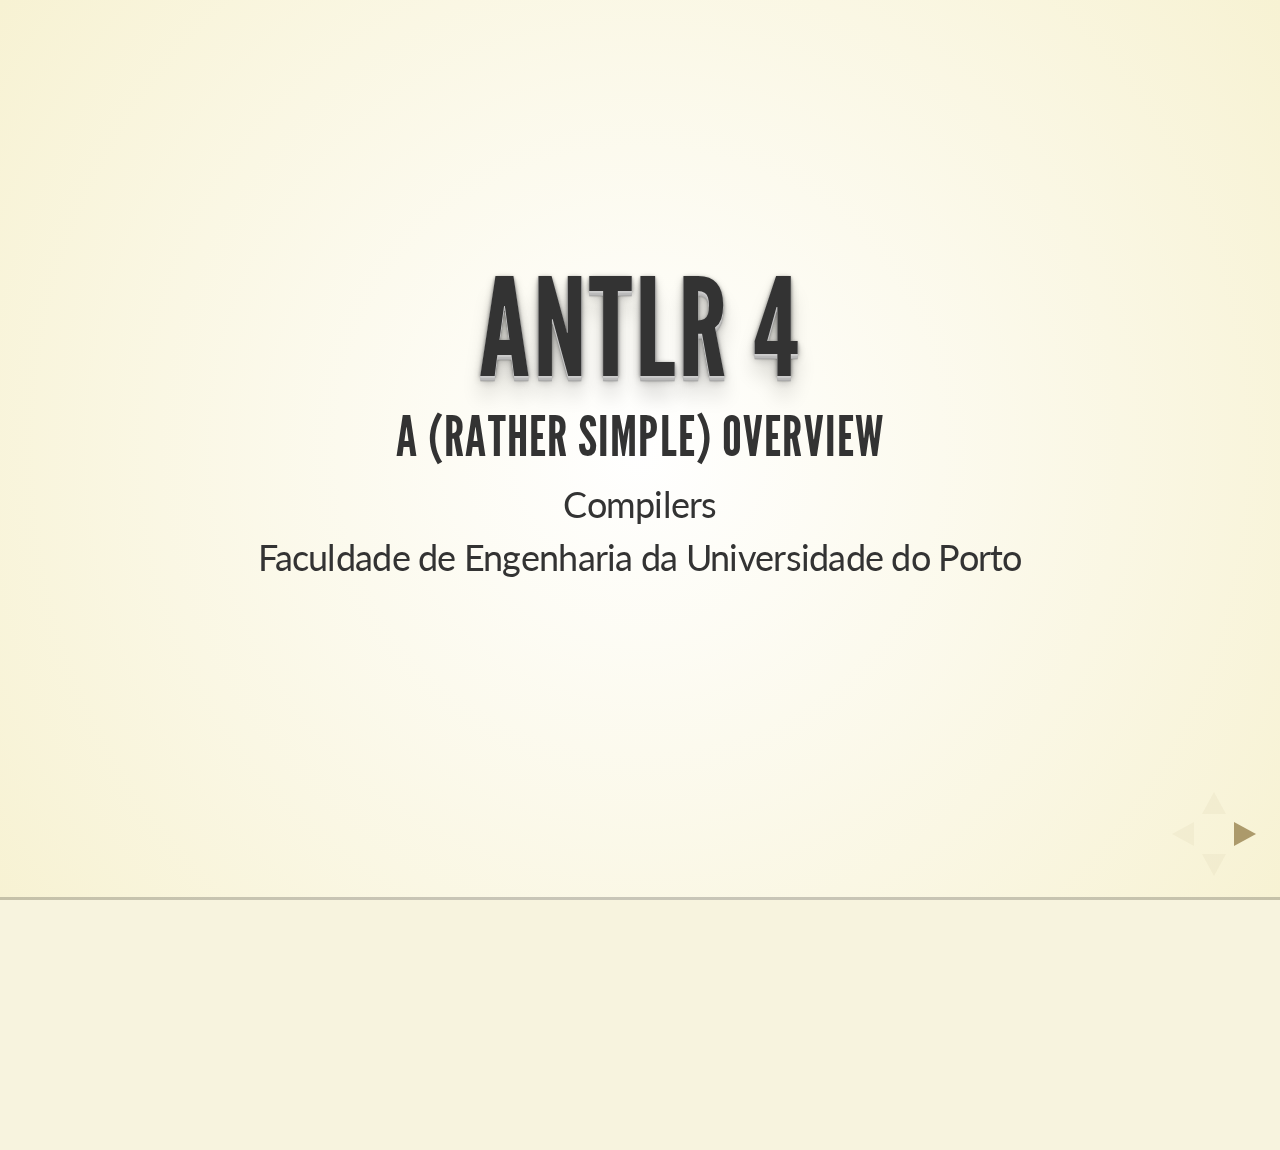
==== index.html @ 2b8f02c8 "First Commit: introduction draft." ====
<!doctype html>
<html lang="en">

    <head>
        <meta charset="utf-8">

        <title>ANTLR4 - Overview</title>

        <meta name="description" content="A framework for easily creating beautiful presentations using HTML">
        <meta name="author" content="Hakim El Hattab">

        <meta name="apple-mobile-web-app-capable" content="yes" />
        <meta name="apple-mobile-web-app-status-bar-style" content="black-translucent" />

        <meta name="viewport" content="width=device-width, initial-scale=1.0, maximum-scale=1.0, user-scalable=no">

        <link rel="stylesheet" href="css/reveal.min.css">
        <link rel="stylesheet" href="css/theme/beige.css" id="theme">

        <!-- For syntax highlighting -->
        <link rel="stylesheet" href="lib/css/zenburn.css">

        <!-- If the query includes 'print-pdf', include the PDF print sheet -->
        <script>
            if( window.location.search.match( /print-pdf/gi ) ) {
                var link = document.createElement( 'link' );
                link.rel = 'stylesheet';
                link.type = 'text/css';
                link.href = 'css/print/pdf.css';
                document.getElementsByTagName( 'head' )[0].appendChild( link );
            }
        </script>

        <!--[if lt IE 9]>
        <script src="lib/js/html5shiv.js"></script>
        <![endif]-->
    </head>

    <body>

        <div class="reveal">

            <!-- Any section element inside of this container is displayed as a slide -->
            <div class="slides">
                <section data-markdown>
                    # ANTLR 4
                    ### A (rather simple) Overview
                    Compilers
                    
                    Faculdade de Engenharia da Universidade do Porto
                </section>

                <section>
                    <section data-markdown>
                        ## Outline
                    </section>
                    
                    <section data-markdown>
                        * Introduction to parsing with ANTLR 4
                        * Implementing Parsers
                        * Building Language Applications Using Parse Trees
                        * Parse-Tree Listeners and Visitors
                        * Use case: simple calculator
                    </section>
                </section>
                
                <section>
                    <section data-markdown>
                        ## What's ANTLR 4?
                    </section>
                    <section data-markdown>
                        ## What's ANTLR 4?
                        **ANTLR 4** is a parser generator, generating parse trees automatically from a given **grammar**.
                        
                        It's a **parser generator** and a **language tool**.
                    </section>
                    <section data-markdown>
                        ## Design Goals
                        * Ease-of-use over performance
                        * Simplicity over complexity
                    </section>
                    <section data-markdown>
                        ## Industry adoption
                        
                        * **Twitter** search uses ANTLR for query parsing.
                        * **Oracle** uses ANTLR within the SQL Developer IDE.
                        * The **NetBeans** IDE parses C++ with ANTLR.
                    </section>
                </section>
                
                <section>
                    <section data-markdown>
                        ## What does parsing with ANTLR4 mean?
                    </section>
                    <section data-markdown>
                        ###  What does parsing with ANTLR4 mean?
                        
                        * Structure is described as a **grammar**.
                        * Recognizer is divided into **lexer** and **parser**.
                        * **Parse tree** can be auto generated.
                        
                        <!-- ![An image was supposed to be here..](parseMeaning.png) -->
                    </section>
                    <section data-markdown>
                        ###  What does parsing with ANTLR4 mean?
                        ![An image was supposed to be here..](images/parseMeaning.png)
                    </section>
                </section>
            </div>

        </div>

        <script src="lib/js/head.min.js"></script>
        <script src="js/reveal.min.js"></script>

        <script>

            // Full list of configuration options available here:
            // https://github.com/hakimel/reveal.js#configuration
            Reveal.initialize({
                controls: true,
                progress: true,
                history: true,
                center: true,

                theme: Reveal.getQueryHash().theme, // available themes are in /css/theme
                transition: Reveal.getQueryHash().transition || 'default', // default/cube/page/concave/zoom/linear/fade/none

                // Parallax scrolling
                // parallaxBackgroundImage: 'https://s3.amazonaws.com/hakim-static/reveal-js/reveal-parallax-1.jpg',
                // parallaxBackgroundSize: '2100px 900px',

                // Optional libraries used to extend on reveal.js
                dependencies: [
                    { src: 'lib/js/classList.js', condition: function() { return !document.body.classList; } },
                    { src: 'plugin/markdown/marked.js', condition: function() { return !!document.querySelector( '[data-markdown]' ); } },
                    { src: 'plugin/markdown/markdown.js', condition: function() { return !!document.querySelector( '[data-markdown]' ); } },
                    { src: 'plugin/highlight/highlight.js', async: true, callback: function() { hljs.initHighlightingOnLoad(); } },
                    { src: 'plugin/zoom-js/zoom.js', async: true, condition: function() { return !!document.body.classList; } },
                    { src: 'plugin/notes/notes.js', async: true, condition: function() { return !!document.body.classList; } }
                ]
            });

        </script>

    </body>
</html>
---- css/theme/beige.css ----
@import url(https://fonts.googleapis.com/css?family=Lato:400,700,400italic,700italic);
/**
 * Beige theme for reveal.js.
 *
 * Copyright (C) 2011-2012 Hakim El Hattab, http://hakim.se
 */
@font-face {
  font-family: 'League Gothic';
  src: url("../../lib/font/league_gothic-webfont.eot");
  src: url("../../lib/font/league_gothic-webfont.eot?#iefix") format("embedded-opentype"), url("../../lib/font/league_gothic-webfont.woff") format("woff"), url("../../lib/font/league_gothic-webfont.ttf") format("truetype"), url("../../lib/font/league_gothic-webfont.svg#LeagueGothicRegular") format("svg");
  font-weight: normal;
  font-style: normal; }

/*********************************************
 * GLOBAL STYLES
 *********************************************/
body {
  background: #f7f2d3;
  background: -moz-radial-gradient(center, circle cover, white 0%, #f7f2d3 100%);
  background: -webkit-gradient(radial, center center, 0px, center center, 100%, color-stop(0%, white), color-stop(100%, #f7f2d3));
  background: -webkit-radial-gradient(center, circle cover, white 0%, #f7f2d3 100%);
  background: -o-radial-gradient(center, circle cover, white 0%, #f7f2d3 100%);
  background: -ms-radial-gradient(center, circle cover, white 0%, #f7f2d3 100%);
  background: radial-gradient(center, circle cover, white 0%, #f7f2d3 100%);
  background-color: #f7f3de; }

.reveal {
  font-family: "Lato", sans-serif;
  font-size: 36px;
  font-weight: normal;
  letter-spacing: -0.02em;
  color: #333333; }

::selection {
  color: white;
  background: rgba(79, 64, 28, 0.99);
  text-shadow: none; }

/*********************************************
 * HEADERS
 *********************************************/
.reveal h1,
.reveal h2,
.reveal h3,
.reveal h4,
.reveal h5,
.reveal h6 {
  margin: 0 0 20px 0;
  color: #333333;
  font-family: "League Gothic", Impact, sans-serif;
  line-height: 0.9em;
  letter-spacing: 0.02em;
  text-transform: uppercase;
  text-shadow: none; }

.reveal h1 {
  text-shadow: 0 1px 0 #cccccc, 0 2px 0 #c9c9c9, 0 3px 0 #bbbbbb, 0 4px 0 #b9b9b9, 0 5px 0 #aaaaaa, 0 6px 1px rgba(0, 0, 0, 0.1), 0 0 5px rgba(0, 0, 0, 0.1), 0 1px 3px rgba(0, 0, 0, 0.3), 0 3px 5px rgba(0, 0, 0, 0.2), 0 5px 10px rgba(0, 0, 0, 0.25), 0 20px 20px rgba(0, 0, 0, 0.15); }

/*********************************************
 * LINKS
 *********************************************/
.reveal a:not(.image) {
  color: #8b743d;
  text-decoration: none;
  -webkit-transition: color .15s ease;
  -moz-transition: color .15s ease;
  -ms-transition: color .15s ease;
  -o-transition: color .15s ease;
  transition: color .15s ease; }

.reveal a:not(.image):hover {
  color: #c0a86e;
  text-shadow: none;
  border: none; }

.reveal .roll span:after {
  color: #fff;
  background: #564826; }

/*********************************************
 * IMAGES
 *********************************************/
.reveal section img {
  margin: 15px 0px;
  background: rgba(255, 255, 255, 0.12);
  border: 4px solid #333333;
  box-shadow: 0 0 10px rgba(0, 0, 0, 0.15);
  -webkit-transition: all .2s linear;
  -moz-transition: all .2s linear;
  -ms-transition: all .2s linear;
  -o-transition: all .2s linear;
  transition: all .2s linear; }

.reveal a:hover img {
  background: rgba(255, 255, 255, 0.2);
  border-color: #8b743d;
  box-shadow: 0 0 20px rgba(0, 0, 0, 0.55); }

/*********************************************
 * NAVIGATION CONTROLS
 *********************************************/
.reveal .controls div.navigate-left,
.reveal .controls div.navigate-left.enabled {
  border-right-color: #8b743d; }

.reveal .controls div.navigate-right,
.reveal .controls div.navigate-right.enabled {
  border-left-color: #8b743d; }

.reveal .controls div.navigate-up,
.reveal .controls div.navigate-up.enabled {
  border-bottom-color: #8b743d; }

.reveal .controls div.navigate-down,
.reveal .controls div.navigate-down.enabled {
  border-top-color: #8b743d; }

.reveal .controls div.navigate-left.enabled:hover {
  border-right-color: #c0a86e; }

.reveal .controls div.navigate-right.enabled:hover {
  border-left-color: #c0a86e; }

.reveal .controls div.navigate-up.enabled:hover {
  border-bottom-color: #c0a86e; }

.reveal .controls div.navigate-down.enabled:hover {
  border-top-color: #c0a86e; }

/*********************************************
 * PROGRESS BAR
 *********************************************/
.reveal .progress {
  background: rgba(0, 0, 0, 0.2); }

.reveal .progress span {
  background: #8b743d;
  -webkit-transition: width 800ms cubic-bezier(0.26, 0.86, 0.44, 0.985);
  -moz-transition: width 800ms cubic-bezier(0.26, 0.86, 0.44, 0.985);
  -ms-transition: width 800ms cubic-bezier(0.26, 0.86, 0.44, 0.985);
  -o-transition: width 800ms cubic-bezier(0.26, 0.86, 0.44, 0.985);
  transition: width 800ms cubic-bezier(0.26, 0.86, 0.44, 0.985); }

/*********************************************
 * SLIDE NUMBER
 *********************************************/
.reveal .slide-number {
  color: #8b743d; }
---- lib/css/zenburn.css ----
/*

Zenburn style from voldmar.ru (c) Vladimir Epifanov <voldmar@voldmar.ru>
based on dark.css by Ivan Sagalaev

*/

pre code {
  display: block; padding: 0.5em;
  background: #3F3F3F;
  color: #DCDCDC;
}

pre .keyword,
pre .tag,
pre .css .class,
pre .css .id,
pre .lisp .title,
pre .nginx .title,
pre .request,
pre .status,
pre .clojure .attribute {
  color: #E3CEAB;
}

pre .django .template_tag,
pre .django .variable,
pre .django .filter .argument {
  color: #DCDCDC;
}

pre .number,
pre .date {
  color: #8CD0D3;
}

pre .dos .envvar,
pre .dos .stream,
pre .variable,
pre .apache .sqbracket {
  color: #EFDCBC;
}

pre .dos .flow,
pre .diff .change,
pre .python .exception,
pre .python .built_in,
pre .literal,
pre .tex .special {
  color: #EFEFAF;
}

pre .diff .chunk,
pre .subst {
  color: #8F8F8F;
}

pre .dos .keyword,
pre .python .decorator,
pre .title,
pre .haskell .type,
pre .diff .header,
pre .ruby .class .parent,
pre .apache .tag,
pre .nginx .built_in,
pre .tex .command,
pre .prompt {
    color: #efef8f;
}

pre .dos .winutils,
pre .ruby .symbol,
pre .ruby .symbol .string,
pre .ruby .string {
  color: #DCA3A3;
}

pre .diff .deletion,
pre .string,
pre .tag .value,
pre .preprocessor,
pre .built_in,
pre .sql .aggregate,
pre .javadoc,
pre .smalltalk .class,
pre .smalltalk .localvars,
pre .smalltalk .array,
pre .css .rules .value,
pre .attr_selector,
pre .pseudo,
pre .apache .cbracket,
pre .tex .formula {
  color: #CC9393;
}

pre .shebang,
pre .diff .addition,
pre .comment,
pre .java .annotation,
pre .template_comment,
pre .pi,
pre .doctype {
  color: #7F9F7F;
}

pre .coffeescript .javascript,
pre .javascript .xml,
pre .tex .formula,
pre .xml .javascript,
pre .xml .vbscript,
pre .xml .css,
pre .xml .cdata {
  opacity: 0.5;
}
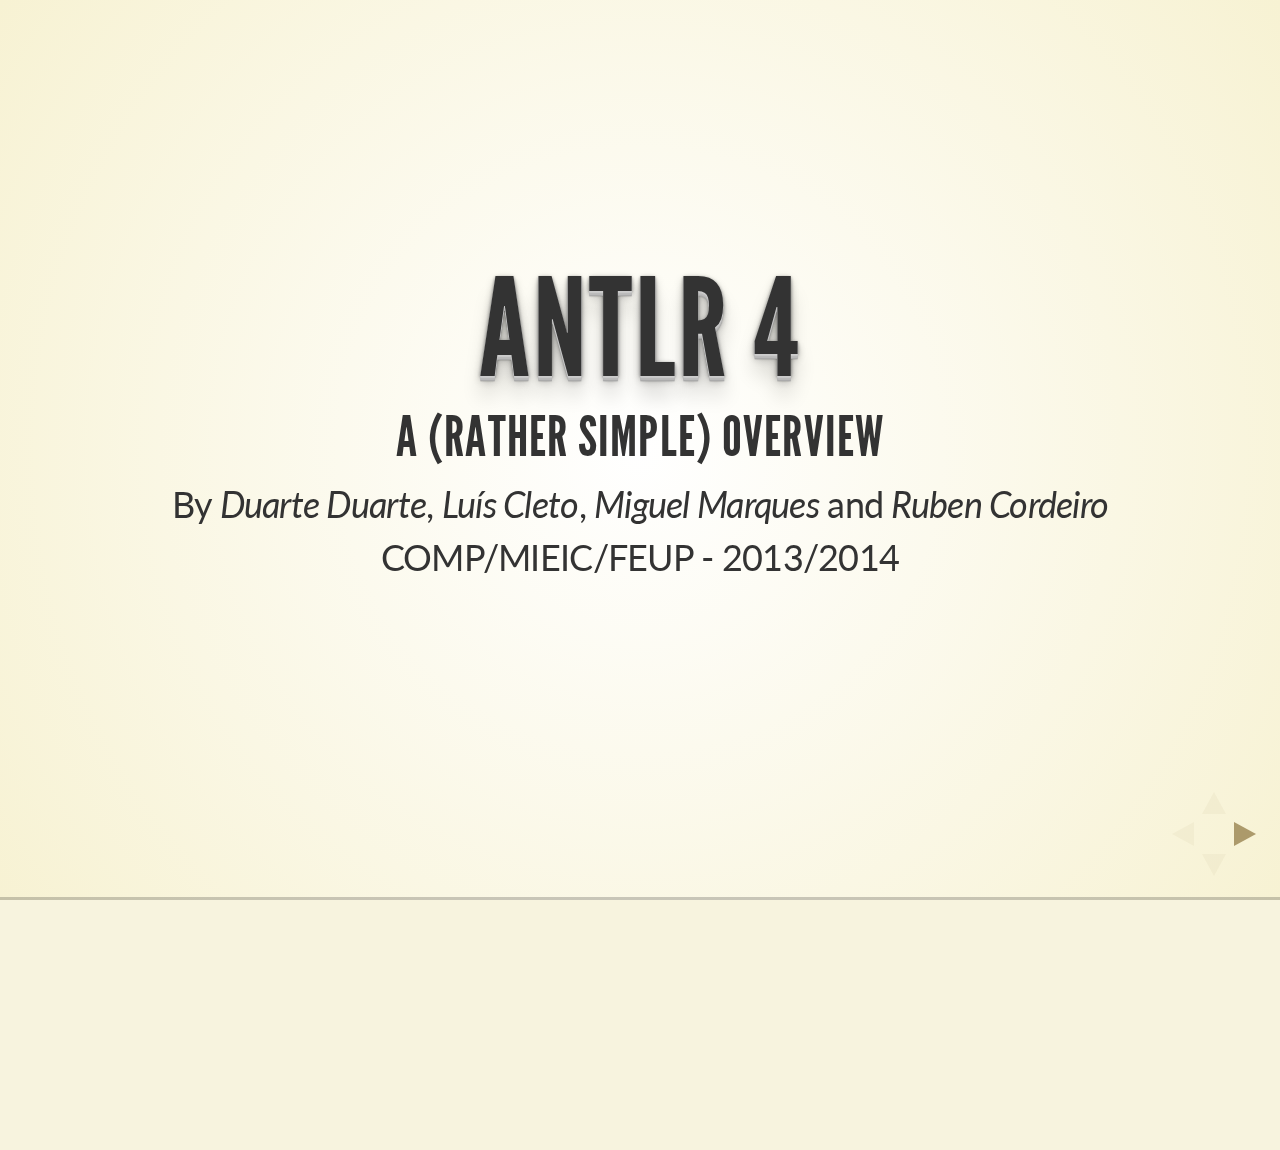
==== commit f024a714: "Update ANTLR presentation: calculator example is still incomplete." ====
--- a/index.html
+++ b/index.html
@@ -45,24 +45,11 @@
                 <section data-markdown>
                     # ANTLR 4
                     ### A (rather simple) Overview
-                    Compilers
-                    
-                    Faculdade de Engenharia da Universidade do Porto
-                </section>
-
-                <section>
-                    <section data-markdown>
-                        ## Outline
-                    </section>
-                    
-                    <section data-markdown>
-                        * Introduction to parsing with ANTLR 4
-                        * Implementing Parsers
-                        * Building Language Applications Using Parse Trees
-                        * Parse-Tree Listeners and Visitors
-                        * Use case: simple calculator
-                    </section>
-                </section>
+                    By *Duarte Duarte*, *Luís Cleto*, *Miguel Marques* and *Ruben Cordeiro*
+
+                    COMP/MIEIC/FEUP - 2013/2014
+                </section>
+
                 
                 <section>
                     <section data-markdown>
@@ -105,6 +92,155 @@
                         ###  What does parsing with ANTLR4 mean?
                         ![An image was supposed to be here..](images/parseMeaning.png)
                     </section>
+                </section>
+                <section>
+                    <section data-markdown>
+                        ## Grammar specification
+                    </section>
+                    <section data-markdown>
+                    ## Grammar specification
+                    ``` javascript
+                        grammar assignment;
+    
+                        stat: ID '=' expr ';' // match an assignment; can match "f();"
+                        | ID '=' expr ';' // oops! an exact duplicate of previous alternative
+                        | expr ';' // expression statement
+                        ;
+                        
+                        expr: ID '(' ')'
+                        | INT 
+                        ;
+                        
+                        ID : [a-z]+ ;   // match one or more of any lowercase letter
+                        INT : [0-9]+ ; // match integers
+                    ```
+                    The ANTLR tool generates recursive-descent parsers from grammar rules such as the ones above.
+                    </section>
+                    <section data-markdown>
+                        ## ANTLR4 data structures
+                        Lexers process characters and pass tokens to the parser, which in turn checks syntax and creates a parse tree.
+                        The corresponding ANTLR classes are *CharStream*, *Lexer*, *Token*, *Parser*, and *ParseTree*.
+                    </section>
+                    <section>
+                        <h2> ANTLR4 data structures </h2>
+                        <img src="images/dataStructures.png"></img>
+                        
+                        <aside class="notes">
+                            The “pipe” connecting the lexer and parser is called a *TokenStream*.
+                        </aside>
+                    </section>
+                    <section>
+                        <h2> Generated Parse Tree </h2>
+                        <img src="images/parseTree.png"></img>
+                        
+                        <aside class="notes">
+                            These are called context objects because they record everything we know about the recognition of a phrase by a rule. Each context object knows the
+                            start and stop tokens for the recognized phrase and provides access to all of
+                            the elements of that phrase. For example, AssignContext provides methods ID()
+                            and expr() to access the identifier node and expression subtree.
+                        </aside>
+                    </section>
+                    <section>
+                        <h3> Parse-Tree Listeners and Visitors </h3>
+                        Given this concrete structure, we can use the tree-walking mechanisms that ANTLR generates automatically, rather than writing the same tree-walking boilerplate code for each application.
+                        
+                    </section>
+                    <section data-markdown>
+                        ## Parse-Tree Listeners and Visitors
+                        
+                        Options for separation of actions from grammars in ANTLR4:
+                        
+                        * Listeners (SAX style)
+                        * Visitors (DOM style)
+                    </section>
+                    <section data-markdown>
+                        ## Listeners
+                        To walk a tree and trigger calls into a listener, ANTLR’s runtime provides class *ParseTreeWalker*. 
+                        To make a language application, we build a *ParseTreeListener* with application-specific code.
+                    </section>
+                    <section data-markdown>
+                        ## Listeners
+                        ![An image was supposed to be here..](images/listenerDepthWalking.png)
+                        
+                        Tree traversal.
+                    </section>
+                    <section data-markdown>
+                        ## Listeners
+                        ![An image was supposed to be here..](images/visitorCallSequence.png)
+                        
+                        *ParseTreeWalker* call sequence.
+                    </section>
+                    <section data-markdown>
+                        ## Visitors
+                        
+                        We make use of the *visitor* interface when we want to control the walk itself, explicitly calling methods to visit children.
+                    </section>
+                    <section data-markdown>
+                        ## Visitors
+                        ![An image was supposed to be here..](images/visitorCallSequence2.png)
+                    </section>
+                </section>
+                <section data-markdown>
+                    ## ANTL4 ALL(*)
+                    * Generates recursive descent parser 
+                        * like what you would build by hand
+                    * Does dynamic grammar analysis while parsing
+                        * saves results like a JIT does     
+                    * Allows for direct left recursion
+                        * indirect left recursion not supported
+                    * Parsing time typically near-linear
+
+                </section>
+                <section>
+                    <section data-markdown>
+                        ## Practical Example
+                        ### Building a Calculator Using a Visitor
+                    </section>
+                    <section>
+                        <h2> Practical Example </h2>
+                        <ul>
+                            <li><a href="calcGrammar.html" target="blank">Grammar</a></li>
+                            <li><a href="evalVisitor.html" target="blank">Visitor Implementation</a></li>
+                            <li><a href="" target="blank"></a> </li>
+                        </ul>
+                    </section>
+                    <section>
+                        <h2> Pratical Example </h2>
+                        We built a calculator without having to insert raw <i>Java</i> actions into the grammar.
+                        
+                        The grammar is kept application independent and programming language neutral.
+                    </section>
+                </section>
+                <section>
+                    <section data-markdown>
+                       ## Summary 
+                    </section>
+                    <section data-markdown>
+                        ## Summary
+                        ANTLR4 is:
+                        
+                        * Modular: the supplied tree-walking mechanisms decouple the grammar implementation from application-specific code and design. All generated parsers are reusable from the start.
+                        * Powerful: Eats all context free grammars (with no indirect recursion).
+                    </section>
+                    <section data-markdown>
+                        ## Summary
+                        ANTLR4's release codename is *Honey Badger*.
+                        
+                        It was named after the extremely resilient animal since ANTLR4 takes whatever you give it: it just doesn't give a damn!
+                    </section>
+                    <section data-markdown>
+                        ## Summary
+                        ![An image was supposed to be here..](images/honeyBadger.jpg)
+                        
+                    </section>
+                </section>
+                <section data-markdown>
+                    ## References
+                    
+                    * ANTLR4-Website
+                        * http://www.antlr.org
+                    * Book (it's actually worth reading)
+                        * http://pragprog.com/book/tpantlr2/the-definitive-antlr-4-reference
                 </section>
             </div>
 
